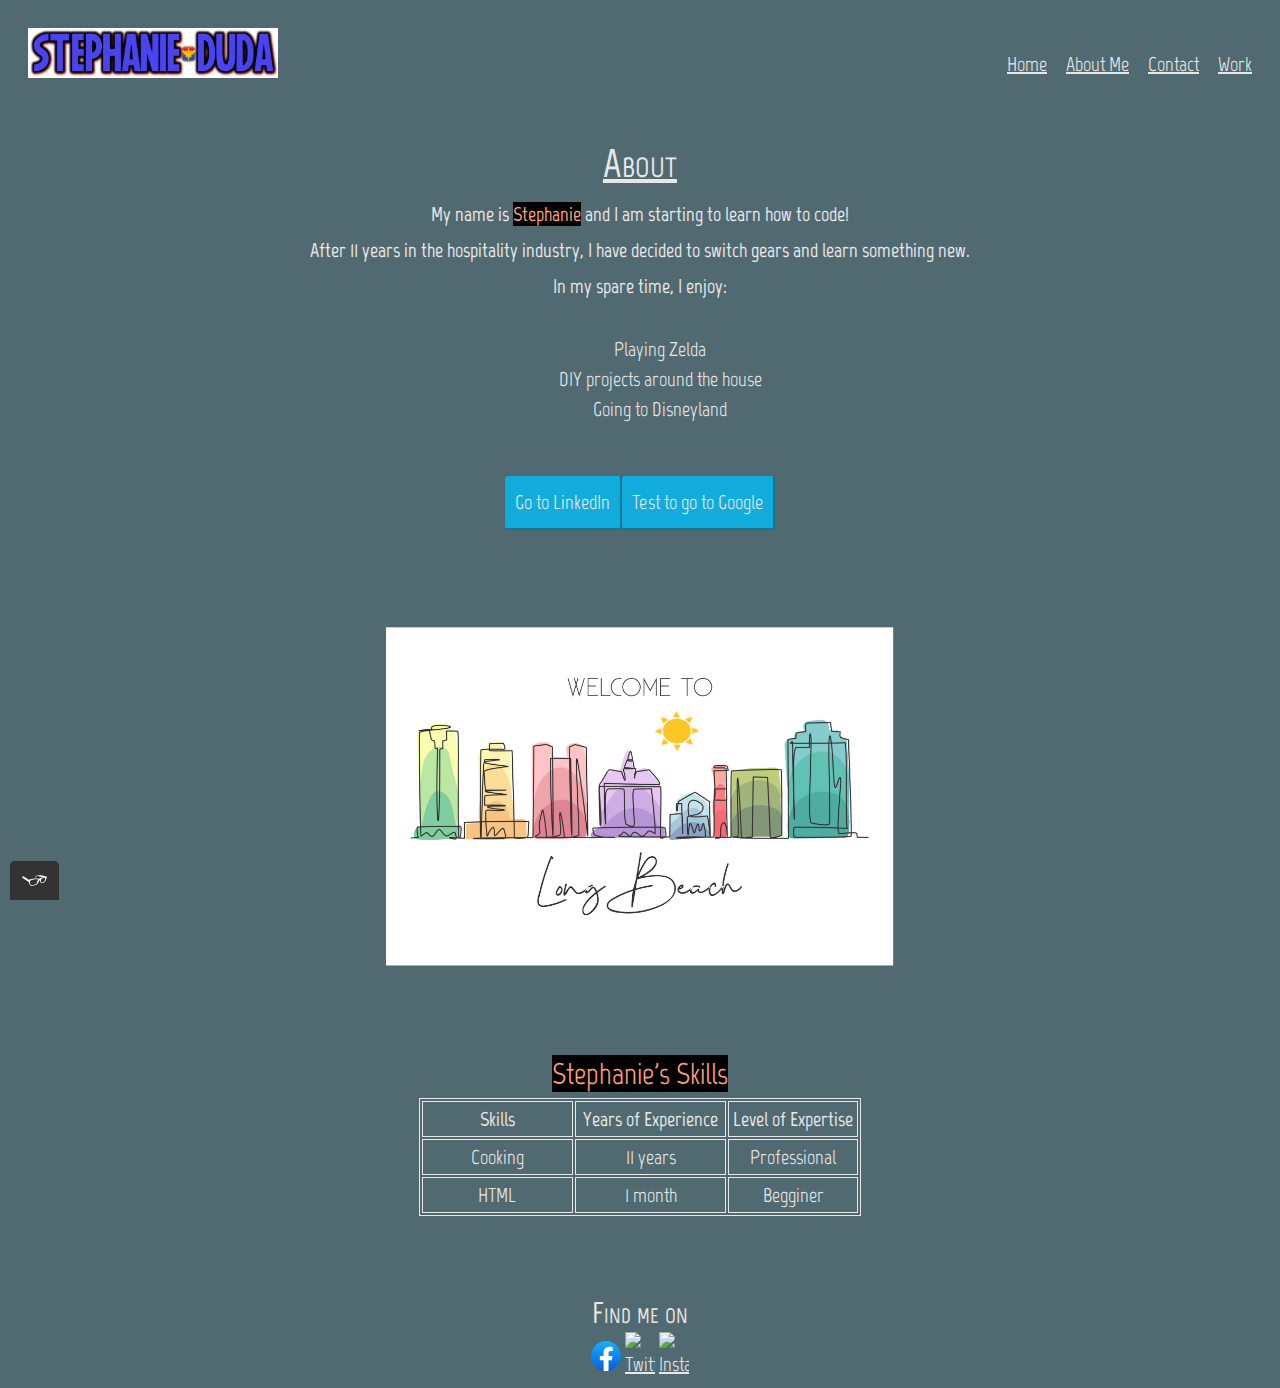
==== about.html @ 35a1bbd8 "Initial commit" ====
<!DOCTYPE html>
<html lang="en">

<head>
    <meta charset="UTF-8">
    <meta name="viewport" content="width=device-width, initial-scale=1.0">
    <title>About</title>
    <link rel="stylesheet" type="text/css" href="https://necolas.github.io/normalize.css/8.0.1/normalize.css">
    <link rel="preconnect" href="https://fonts.googleapis.com">
    <link rel="preconnect" href="https://fonts.gstatic.com" crossorigin>
    <link href="https://fonts.googleapis.com/css2?family=Marvel:wght@400;700&display=swap" rel="stylesheet">
    <link rel="stylesheet" type="text/css" href="css/styles.production.css">
</head>

<body>
    <header class="page-header">
        <img src="img/sdlogo.png" width="250px" height="50px" alt="logo" class="page-header__item">
        <nav class="main-navigation page-header__item">
            <ul role="menubar" class="navigation-list">
                <li role="presentation">
                    <a href="index.html" role="menuitem"
                        class="navigation-list__item navigation-list__item--active">Home</a>
                </li>
                <li role="presentation">
                    <a href="about.html" role="menuitem" class="navigation-list__item">About Me</a>
                </li>
                <li role="presentation">
                    <a href="contact.html" role="menuitem" class="navigation-list__item">Contact</a>
                </li>
                <li role="presentation"> <a href="work.html" role="menuitem" class="navigation-list__item">Work</a>
                </li>
            </ul>
        </nav>
    </header>
    <div class="about-me">
        <h1>About</h1>
        <p>My name is <span>Stephanie</span> and I am starting to learn how to code!</p>
        <p>After 11 years in the hospitality industry, I have decided to switch gears and learn something new.</p>
        <p>In my spare time, I enjoy:</p>
        <div class="list">
            <ul>
                <li>Playing Zelda</li>
                <li>DIY projects around the house</li>
                <li>Going to Disneyland</li>
            </ul>
        </div>
    </div>
    <br>
    <div class="linkbutton">
        <a href="https://www.linkedin.com/?original_referer=" target="blank" class="button" download>Go to LinkedIn</a>

        <a href="https://google.com" target="blank" class="button" download>Test to go to Google</a>
    </div>
    <br>
    <br>
    <div class="lbcpic">
        <svg version="1.1" id="svg9" width="507.20001" height="404.8" viewBox="0 0 307.20001 204.8"
            sodipodi:docname="lbcsun.svg" inkscape:version="1.2.2 (732a01da63, 2022-12-09)" xml:space="preserve"
            xmlns:inkscape="http://www.inkscape.org/namespaces/inkscape"
            xmlns:sodipodi="http://sodipodi.sourceforge.net/DTD/sodipodi-0.dtd"
            xmlns:xlink="http://www.w3.org/1999/xlink" xmlns="http://www.w3.org/2000/svg"
            xmlns:svg="http://www.w3.org/2000/svg" xmlns:rdf="http://www.w3.org/1999/02/22-rdf-syntax-ns#"
            xmlns:cc="http://creativecommons.org/ns#" xmlns:dc="http://purl.org/dc/elements/1.1/">
            <title id="title125">lbcsun</title>
            <defs id="defs13" />
            <sodipodi:namedview id="namedview11" pagecolor="#ffffff" bordercolor="#000000" borderopacity="0.25"
                inkscape:showpageshadow="2" inkscape:pageopacity="0.0" inkscape:pagecheckerboard="0"
                inkscape:deskcolor="#d1d1d1" showgrid="false" inkscape:zoom="2.915039" inkscape:cx="153.68576"
                inkscape:cy="102.4" inkscape:window-width="1368" inkscape:window-height="842" inkscape:window-x="-6"
                inkscape:window-y="-6" inkscape:window-maximized="1" inkscape:current-layer="g15" />
            <g inkscape:groupmode="layer" inkscape:label="Image" id="g15">
                <image width="307.20001" height="204.8" preserveAspectRatio="none" xlink:href="[data-uri]
    " id="image17" />
                <image width="33.104191" height="29.330656" preserveAspectRatio="none" xlink:href="[data-uri]
    " id="image142" class="sun2" x="159.60335" y="48.112553" />
            </g>
            <metadata id="metadata123">
                <rdf:rdf>
                    <cc:work rdf:about="">
                        <dc:title>lbcsun</dc:title>
                    </cc:work>
                </rdf:rdf>
            </metadata>
        </svg>
    </div>
    <br>
    <main>
        <table>
            <caption><span>Stephanie's Skills</span></caption>
            <thead>
                <th>Skills</th>
                <th>Years of Experience</th>
                <th>Level of Expertise</th>
            </thead>
            <tbody>
                <tr>
                    <td>Cooking</td>
                    <td>11 years</td>
                    <td>Professional</td>
                </tr>
                <tr>
                    <td>HTML</td>
                    <td>1 month</td>
                    <td>Begginer</td>
                </tr>
            </tbody>
        </table>
        <br>
    </main>
    <footer class="page-footer">
        <br>
        <div>
            <p1>Find me on</p1>
        </div>
        <div class="social-media">
            <a href="https://www.facebook.com/"><img src="img/facebook.svg" alt="Facebook"></a>
            <a href="https://www.twitter.com/"><img src="img/twitter.svg" class="twitter" alt="Twitter"></a>
            <a href="https://www.instagram.com/"><img src="img/instagram.svg" class="instagram"
                    alt="Instagram"></a>
        </div>
    </footer>
    <script src="js/tota11y.min.js"></script>
</body>

</html>
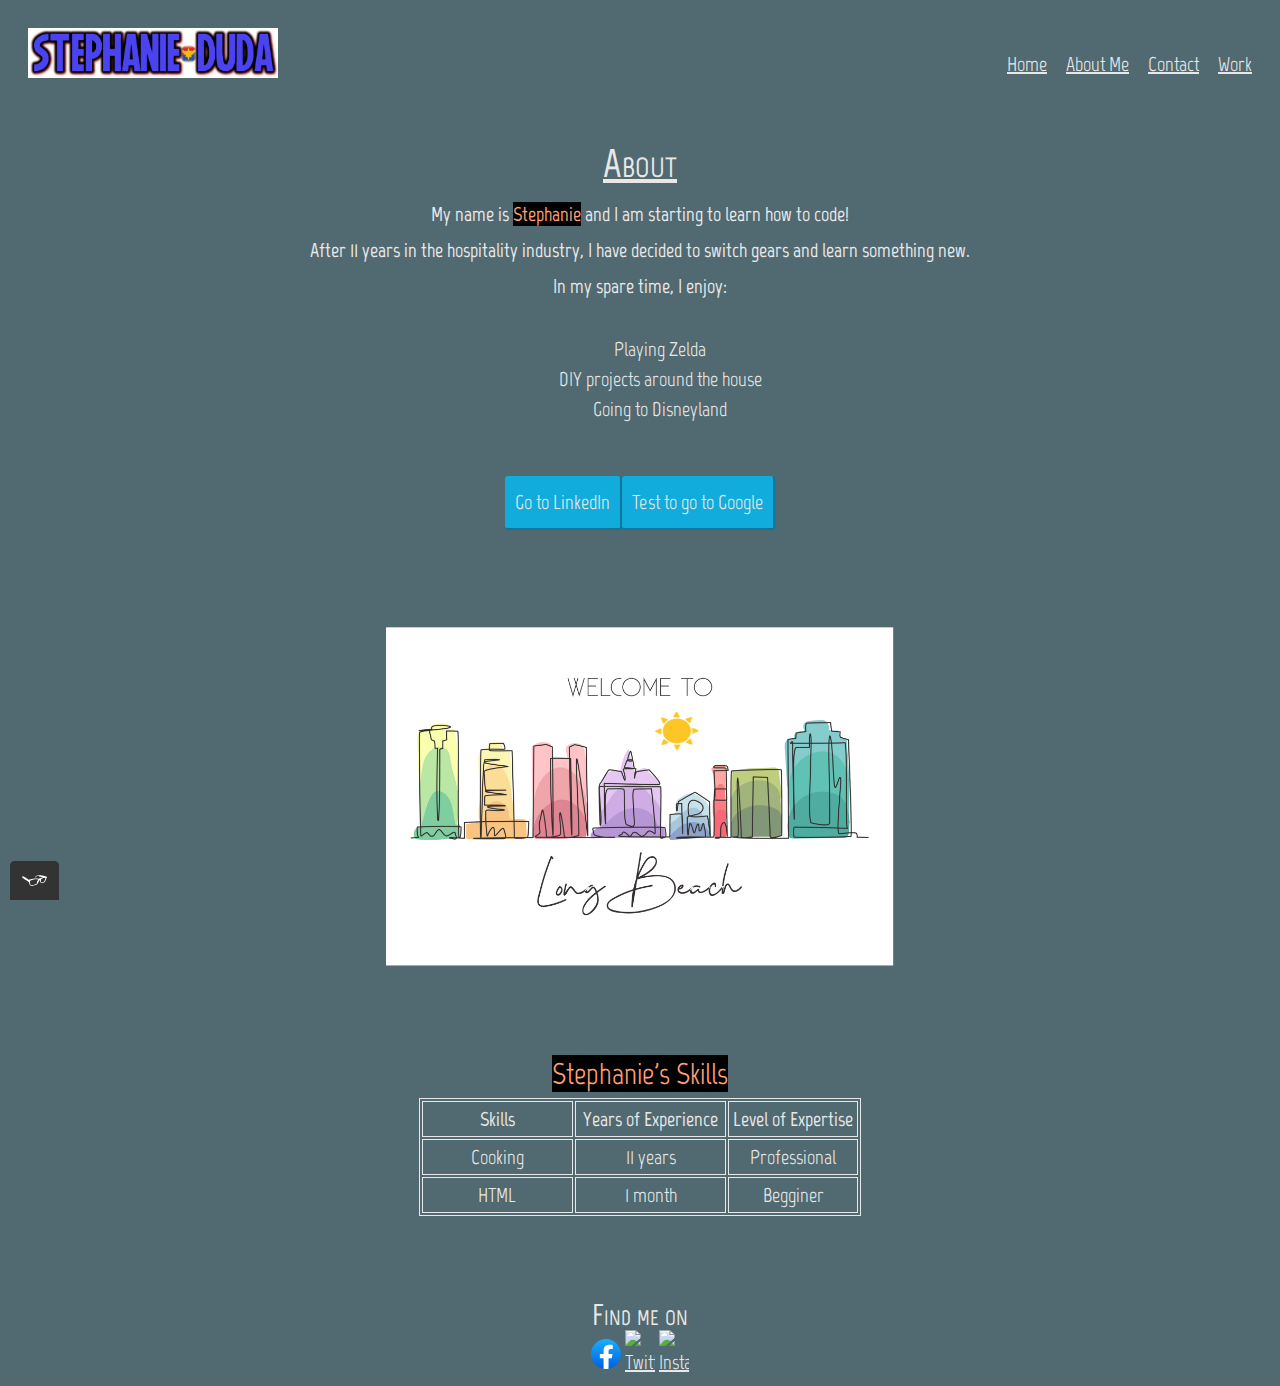
==== commit 31db794f: "Updating footer" ====
--- a/about.html
+++ b/about.html
@@ -4,7 +4,7 @@
 <head>
     <meta charset="UTF-8">
     <meta name="viewport" content="width=device-width, initial-scale=1.0">
-    <title>About</title>
+    <title>About Stephanie</title>
     <link rel="stylesheet" type="text/css" href="https://necolas.github.io/normalize.css/8.0.1/normalize.css">
     <link rel="preconnect" href="https://fonts.googleapis.com">
     <link rel="preconnect" href="https://fonts.gstatic.com" crossorigin>
@@ -14,7 +14,7 @@
 
 <body>
     <header class="page-header">
-        <img src="img/sdlogo.png" width="250px" height="50px" alt="logo" class="page-header__item">
+        <img src="img/sdlogo.png" width="250" height="50" alt="logo" class="page-header__item">
         <nav class="main-navigation page-header__item">
             <ul role="menubar" class="navigation-list">
                 <li role="presentation">
@@ -6838,7 +6838,7 @@
     </main>
     <footer class="page-footer">
         <br>
-        <div>
+        <div class="p1">
             <p1>Find me on</p1>
         </div>
         <div class="social-media">
--- a/css/styles.production.css
+++ b/css/styles.production.css
@@ -33,11 +33,11 @@
     font-weight:bold; 
     color: #e8e8e8;
 }
-p1{
+.p1{
     font-variant: small-caps;
     font-weight: bold;
     font-size: 30px;
-    line-height: 0;
+    line-height: 1.0;
     color:#e8e8e8;
     }
 form {
@@ -91,6 +91,7 @@
     margin-left: 40px;
     border-radius: 50%;
   }
+
   .profile{
     max-width: 600px;
     margin: 0 auto;
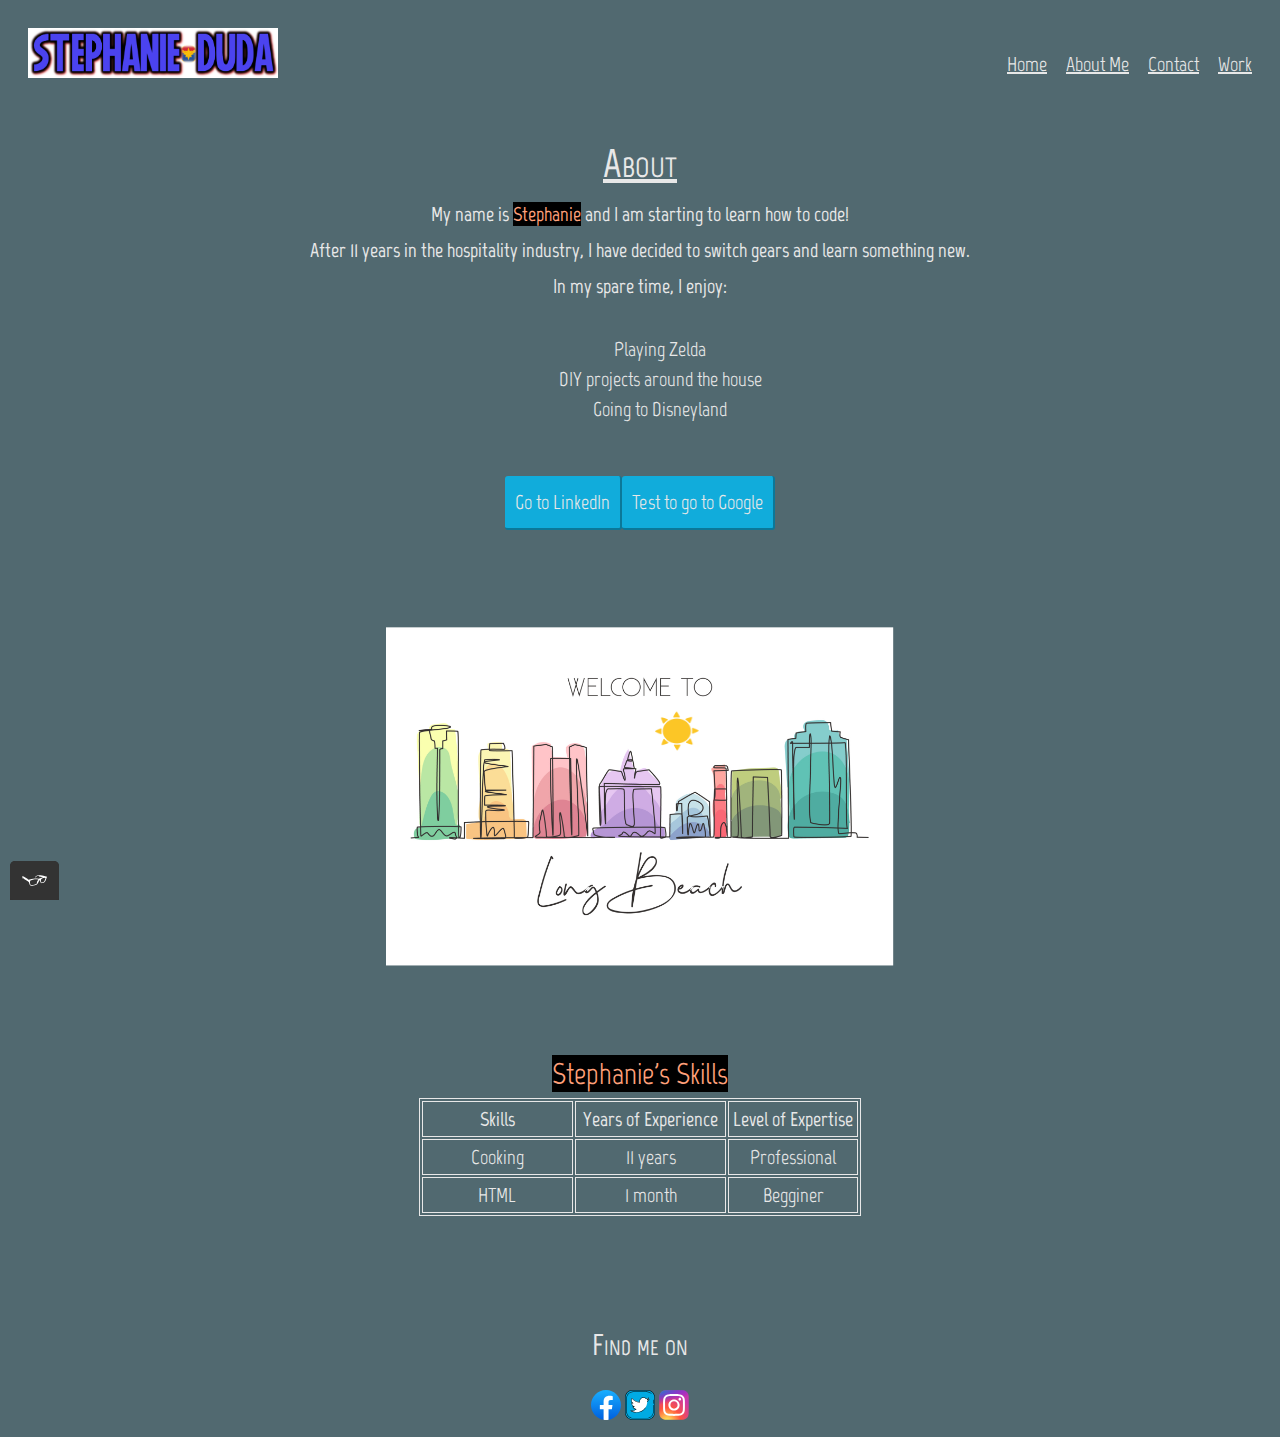
==== commit c28946ac: "Updating footer again" ====
--- a/about.html
+++ b/about.html
@@ -6839,12 +6839,12 @@
     <footer class="page-footer">
         <br>
         <div class="p1">
-            <p1>Find me on</p1>
+            <p>Find me on</p>
         </div>
         <div class="social-media">
             <a href="https://www.facebook.com/"><img src="img/facebook.svg" alt="Facebook"></a>
-            <a href="https://www.twitter.com/"><img src="img/twitter.svg" class="twitter" alt="Twitter"></a>
-            <a href="https://www.instagram.com/"><img src="img/instagram.svg" class="instagram"
+            <a href="https://www.twitter.com/"><img src="img/twitternew.svg" class="twitter" alt="Twitter"></a>
+            <a href="https://www.instagram.com/"><img src="img/instagramnew.svg" class="instagram"
                     alt="Instagram"></a>
         </div>
     </footer>
